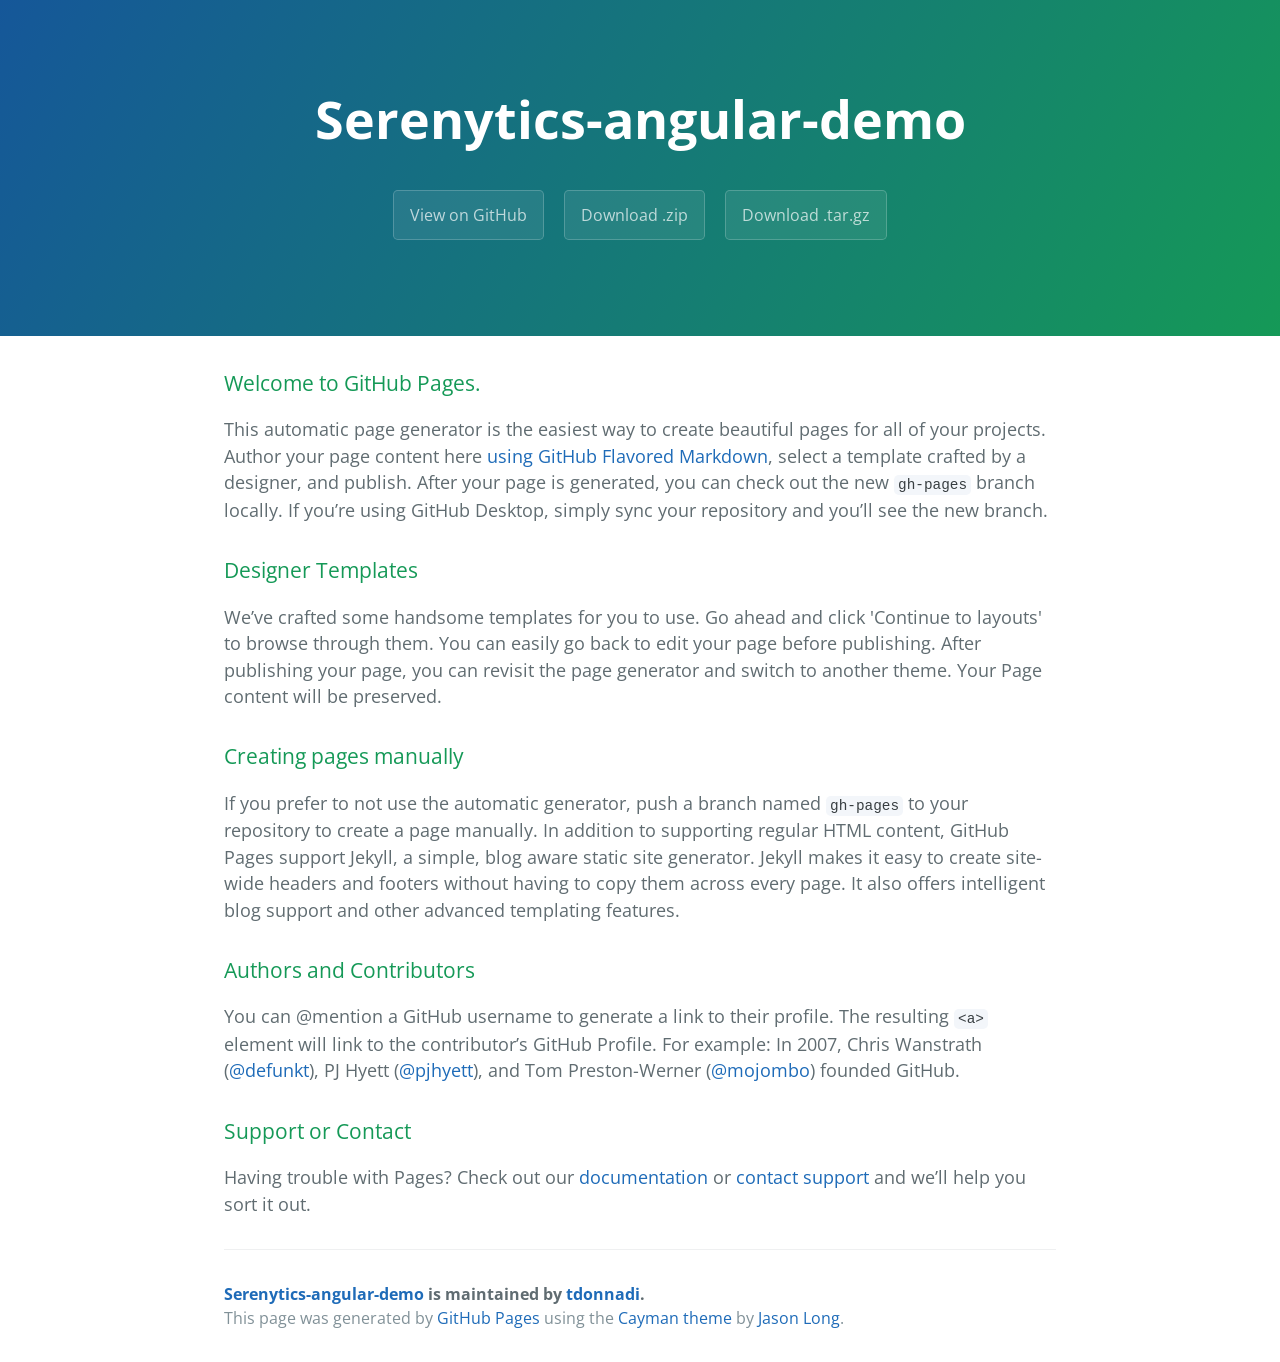
==== index.html @ 8ae06fdf "Create gh-pages branch via GitHub" ====
<!DOCTYPE html>
<html lang="en-us">
  <head>
    <meta charset="UTF-8">
    <title>Serenytics-angular-demo by tdonnadi</title>
    <meta name="viewport" content="width=device-width, initial-scale=1">
    <link rel="stylesheet" type="text/css" href="stylesheets/normalize.css" media="screen">
    <link href='https://fonts.googleapis.com/css?family=Open+Sans:400,700' rel='stylesheet' type='text/css'>
    <link rel="stylesheet" type="text/css" href="stylesheets/stylesheet.css" media="screen">
    <link rel="stylesheet" type="text/css" href="stylesheets/github-light.css" media="screen">
  </head>
  <body>
    <section class="page-header">
      <h1 class="project-name">Serenytics-angular-demo</h1>
      <h2 class="project-tagline"></h2>
      <a href="https://github.com/tdonnadi/Serenytics-Angular-demo" class="btn">View on GitHub</a>
      <a href="https://github.com/tdonnadi/Serenytics-Angular-demo/zipball/master" class="btn">Download .zip</a>
      <a href="https://github.com/tdonnadi/Serenytics-Angular-demo/tarball/master" class="btn">Download .tar.gz</a>
    </section>

    <section class="main-content">
      <h3>
<a id="welcome-to-github-pages" class="anchor" href="#welcome-to-github-pages" aria-hidden="true"><span aria-hidden="true" class="octicon octicon-link"></span></a>Welcome to GitHub Pages.</h3>

<p>This automatic page generator is the easiest way to create beautiful pages for all of your projects. Author your page content here <a href="https://guides.github.com/features/mastering-markdown/">using GitHub Flavored Markdown</a>, select a template crafted by a designer, and publish. After your page is generated, you can check out the new <code>gh-pages</code> branch locally. If you’re using GitHub Desktop, simply sync your repository and you’ll see the new branch.</p>

<h3>
<a id="designer-templates" class="anchor" href="#designer-templates" aria-hidden="true"><span aria-hidden="true" class="octicon octicon-link"></span></a>Designer Templates</h3>

<p>We’ve crafted some handsome templates for you to use. Go ahead and click 'Continue to layouts' to browse through them. You can easily go back to edit your page before publishing. After publishing your page, you can revisit the page generator and switch to another theme. Your Page content will be preserved.</p>

<h3>
<a id="creating-pages-manually" class="anchor" href="#creating-pages-manually" aria-hidden="true"><span aria-hidden="true" class="octicon octicon-link"></span></a>Creating pages manually</h3>

<p>If you prefer to not use the automatic generator, push a branch named <code>gh-pages</code> to your repository to create a page manually. In addition to supporting regular HTML content, GitHub Pages support Jekyll, a simple, blog aware static site generator. Jekyll makes it easy to create site-wide headers and footers without having to copy them across every page. It also offers intelligent blog support and other advanced templating features.</p>

<h3>
<a id="authors-and-contributors" class="anchor" href="#authors-and-contributors" aria-hidden="true"><span aria-hidden="true" class="octicon octicon-link"></span></a>Authors and Contributors</h3>

<p>You can @mention a GitHub username to generate a link to their profile. The resulting <code>&lt;a&gt;</code> element will link to the contributor’s GitHub Profile. For example: In 2007, Chris Wanstrath (<a href="https://github.com/defunkt" class="user-mention">@defunkt</a>), PJ Hyett (<a href="https://github.com/pjhyett" class="user-mention">@pjhyett</a>), and Tom Preston-Werner (<a href="https://github.com/mojombo" class="user-mention">@mojombo</a>) founded GitHub.</p>

<h3>
<a id="support-or-contact" class="anchor" href="#support-or-contact" aria-hidden="true"><span aria-hidden="true" class="octicon octicon-link"></span></a>Support or Contact</h3>

<p>Having trouble with Pages? Check out our <a href="https://help.github.com/pages">documentation</a> or <a href="https://github.com/contact">contact support</a> and we’ll help you sort it out.</p>

      <footer class="site-footer">
        <span class="site-footer-owner"><a href="https://github.com/tdonnadi/Serenytics-Angular-demo">Serenytics-angular-demo</a> is maintained by <a href="https://github.com/tdonnadi">tdonnadi</a>.</span>

        <span class="site-footer-credits">This page was generated by <a href="https://pages.github.com">GitHub Pages</a> using the <a href="https://github.com/jasonlong/cayman-theme">Cayman theme</a> by <a href="https://twitter.com/jasonlong">Jason Long</a>.</span>
      </footer>

    </section>

  
  </body>
</html>
---- stylesheets/stylesheet.css ----
* {
  box-sizing: border-box; }

body {
  padding: 0;
  margin: 0;
  font-family: "Open Sans", "Helvetica Neue", Helvetica, Arial, sans-serif;
  font-size: 16px;
  line-height: 1.5;
  color: #606c71; }

a {
  color: #1e6bb8;
  text-decoration: none; }
  a:hover {
    text-decoration: underline; }

.btn {
  display: inline-block;
  margin-bottom: 1rem;
  color: rgba(255, 255, 255, 0.7);
  background-color: rgba(255, 255, 255, 0.08);
  border-color: rgba(255, 255, 255, 0.2);
  border-style: solid;
  border-width: 1px;
  border-radius: 0.3rem;
  transition: color 0.2s, background-color 0.2s, border-color 0.2s; }
  .btn + .btn {
    margin-left: 1rem; }

.btn:hover {
  color: rgba(255, 255, 255, 0.8);
  text-decoration: none;
  background-color: rgba(255, 255, 255, 0.2);
  border-color: rgba(255, 255, 255, 0.3); }

@media screen and (min-width: 64em) {
  .btn {
    padding: 0.75rem 1rem; } }

@media screen and (min-width: 42em) and (max-width: 64em) {
  .btn {
    padding: 0.6rem 0.9rem;
    font-size: 0.9rem; } }

@media screen and (max-width: 42em) {
  .btn {
    display: block;
    width: 100%;
    padding: 0.75rem;
    font-size: 0.9rem; }
    .btn + .btn {
      margin-top: 1rem;
      margin-left: 0; } }

.page-header {
  color: #fff;
  text-align: center;
  background-color: #159957;
  background-image: linear-gradient(120deg, #155799, #159957); }

@media screen and (min-width: 64em) {
  .page-header {
    padding: 5rem 6rem; } }

@media screen and (min-width: 42em) and (max-width: 64em) {
  .page-header {
    padding: 3rem 4rem; } }

@media screen and (max-width: 42em) {
  .page-header {
    padding: 2rem 1rem; } }

.project-name {
  margin-top: 0;
  margin-bottom: 0.1rem; }

@media screen and (min-width: 64em) {
  .project-name {
    font-size: 3.25rem; } }

@media screen and (min-width: 42em) and (max-width: 64em) {
  .project-name {
    font-size: 2.25rem; } }

@media screen and (max-width: 42em) {
  .project-name {
    font-size: 1.75rem; } }

.project-tagline {
  margin-bottom: 2rem;
  font-weight: normal;
  opacity: 0.7; }

@media screen and (min-width: 64em) {
  .project-tagline {
    font-size: 1.25rem; } }

@media screen and (min-width: 42em) and (max-width: 64em) {
  .project-tagline {
    font-size: 1.15rem; } }

@media screen and (max-width: 42em) {
  .project-tagline {
    font-size: 1rem; } }

.main-content :first-child {
  margin-top: 0; }
.main-content img {
  max-width: 100%; }
.main-content h1, .main-content h2, .main-content h3, .main-content h4, .main-content h5, .main-content h6 {
  margin-top: 2rem;
  margin-bottom: 1rem;
  font-weight: normal;
  color: #159957; }
.main-content p {
  margin-bottom: 1em; }
.main-content code {
  padding: 2px 4px;
  font-family: Consolas, "Liberation Mono", Menlo, Courier, monospace;
  font-size: 0.9rem;
  color: #383e41;
  background-color: #f3f6fa;
  border-radius: 0.3rem; }
.main-content pre {
  padding: 0.8rem;
  margin-top: 0;
  margin-bottom: 1rem;
  font: 1rem Consolas, "Liberation Mono", Menlo, Courier, monospace;
  color: #567482;
  word-wrap: normal;
  background-color: #f3f6fa;
  border: solid 1px #dce6f0;
  border-radius: 0.3rem; }
  .main-content pre > code {
    padding: 0;
    margin: 0;
    font-size: 0.9rem;
    color: #567482;
    word-break: normal;
    white-space: pre;
    background: transparent;
    border: 0; }
.main-content .highlight {
  margin-bottom: 1rem; }
  .main-content .highlight pre {
    margin-bottom: 0;
    word-break: normal; }
.main-content .highlight pre, .main-content pre {
  padding: 0.8rem;
  overflow: auto;
  font-size: 0.9rem;
  line-height: 1.45;
  border-radius: 0.3rem; }
.main-content pre code, .main-content pre tt {
  display: inline;
  max-width: initial;
  padding: 0;
  margin: 0;
  overflow: initial;
  line-height: inherit;
  word-wrap: normal;
  background-color: transparent;
  border: 0; }
  .main-content pre code:before, .main-content pre code:after, .main-content pre tt:before, .main-content pre tt:after {
    content: normal; }
.main-content ul, .main-content ol {
  margin-top: 0; }
.main-content blockquote {
  padding: 0 1rem;
  margin-left: 0;
  color: #819198;
  border-left: 0.3rem solid #dce6f0; }
  .main-content blockquote > :first-child {
    margin-top: 0; }
  .main-content blockquote > :last-child {
    margin-bottom: 0; }
.main-content table {
  display: block;
  width: 100%;
  overflow: auto;
  word-break: normal;
  word-break: keep-all; }
  .main-content table th {
    font-weight: bold; }
  .main-content table th, .main-content table td {
    padding: 0.5rem 1rem;
    border: 1px solid #e9ebec; }
.main-content dl {
  padding: 0; }
  .main-content dl dt {
    padding: 0;
    margin-top: 1rem;
    font-size: 1rem;
    font-weight: bold; }
  .main-content dl dd {
    padding: 0;
    margin-bottom: 1rem; }
.main-content hr {
  height: 2px;
  padding: 0;
  margin: 1rem 0;
  background-color: #eff0f1;
  border: 0; }

@media screen and (min-width: 64em) {
  .main-content {
    max-width: 64rem;
    padding: 2rem 6rem;
    margin: 0 auto;
    font-size: 1.1rem; } }

@media screen and (min-width: 42em) and (max-width: 64em) {
  .main-content {
    padding: 2rem 4rem;
    font-size: 1.1rem; } }

@media screen and (max-width: 42em) {
  .main-content {
    padding: 2rem 1rem;
    font-size: 1rem; } }

.site-footer {
  padding-top: 2rem;
  margin-top: 2rem;
  border-top: solid 1px #eff0f1; }

.site-footer-owner {
  display: block;
  font-weight: bold; }

.site-footer-credits {
  color: #819198; }

@media screen and (min-width: 64em) {
  .site-footer {
    font-size: 1rem; } }

@media screen and (min-width: 42em) and (max-width: 64em) {
  .site-footer {
    font-size: 1rem; } }

@media screen and (max-width: 42em) {
  .site-footer {
    font-size: 0.9rem; } }
---- stylesheets/github-light.css ----
/*
The MIT License (MIT)

Copyright (c) 2016 GitHub, Inc.

Permission is hereby granted, free of charge, to any person obtaining a copy
of this software and associated documentation files (the "Software"), to deal
in the Software without restriction, including without limitation the rights
to use, copy, modify, merge, publish, distribute, sublicense, and/or sell
copies of the Software, and to permit persons to whom the Software is
furnished to do so, subject to the following conditions:

The above copyright notice and this permission notice shall be included in all
copies or substantial portions of the Software.

THE SOFTWARE IS PROVIDED "AS IS", WITHOUT WARRANTY OF ANY KIND, EXPRESS OR
IMPLIED, INCLUDING BUT NOT LIMITED TO THE WARRANTIES OF MERCHANTABILITY,
FITNESS FOR A PARTICULAR PURPOSE AND NONINFRINGEMENT. IN NO EVENT SHALL THE
AUTHORS OR COPYRIGHT HOLDERS BE LIABLE FOR ANY CLAIM, DAMAGES OR OTHER
LIABILITY, WHETHER IN AN ACTION OF CONTRACT, TORT OR OTHERWISE, ARISING FROM,
OUT OF OR IN CONNECTION WITH THE SOFTWARE OR THE USE OR OTHER DEALINGS IN THE
SOFTWARE.

*/

.pl-c /* comment */ {
  color: #969896;
}

.pl-c1 /* constant, variable.other.constant, support, meta.property-name, support.constant, support.variable, meta.module-reference, markup.raw, meta.diff.header */,
.pl-s .pl-v /* string variable */ {
  color: #0086b3;
}

.pl-e /* entity */,
.pl-en /* entity.name */ {
  color: #795da3;
}

.pl-smi /* variable.parameter.function, storage.modifier.package, storage.modifier.import, storage.type.java, variable.other */,
.pl-s .pl-s1 /* string source */ {
  color: #333;
}

.pl-ent /* entity.name.tag */ {
  color: #63a35c;
}

.pl-k /* keyword, storage, storage.type */ {
  color: #a71d5d;
}

.pl-s /* string */,
.pl-pds /* punctuation.definition.string, string.regexp.character-class */,
.pl-s .pl-pse .pl-s1 /* string punctuation.section.embedded source */,
.pl-sr /* string.regexp */,
.pl-sr .pl-cce /* string.regexp constant.character.escape */,
.pl-sr .pl-sre /* string.regexp source.ruby.embedded */,
.pl-sr .pl-sra /* string.regexp string.regexp.arbitrary-repitition */ {
  color: #183691;
}

.pl-v /* variable */ {
  color: #ed6a43;
}

.pl-id /* invalid.deprecated */ {
  color: #b52a1d;
}

.pl-ii /* invalid.illegal */ {
  color: #f8f8f8;
  background-color: #b52a1d;
}

.pl-sr .pl-cce /* string.regexp constant.character.escape */ {
  font-weight: bold;
  color: #63a35c;
}

.pl-ml /* markup.list */ {
  color: #693a17;
}

.pl-mh /* markup.heading */,
.pl-mh .pl-en /* markup.heading entity.name */,
.pl-ms /* meta.separator */ {
  font-weight: bold;
  color: #1d3e81;
}

.pl-mq /* markup.quote */ {
  color: #008080;
}

.pl-mi /* markup.italic */ {
  font-style: italic;
  color: #333;
}

.pl-mb /* markup.bold */ {
  font-weight: bold;
  color: #333;
}

.pl-md /* markup.deleted, meta.diff.header.from-file */ {
  color: #bd2c00;
  background-color: #ffecec;
}

.pl-mi1 /* markup.inserted, meta.diff.header.to-file */ {
  color: #55a532;
  background-color: #eaffea;
}

.pl-mdr /* meta.diff.range */ {
  font-weight: bold;
  color: #795da3;
}

.pl-mo /* meta.output */ {
  color: #1d3e81;
}
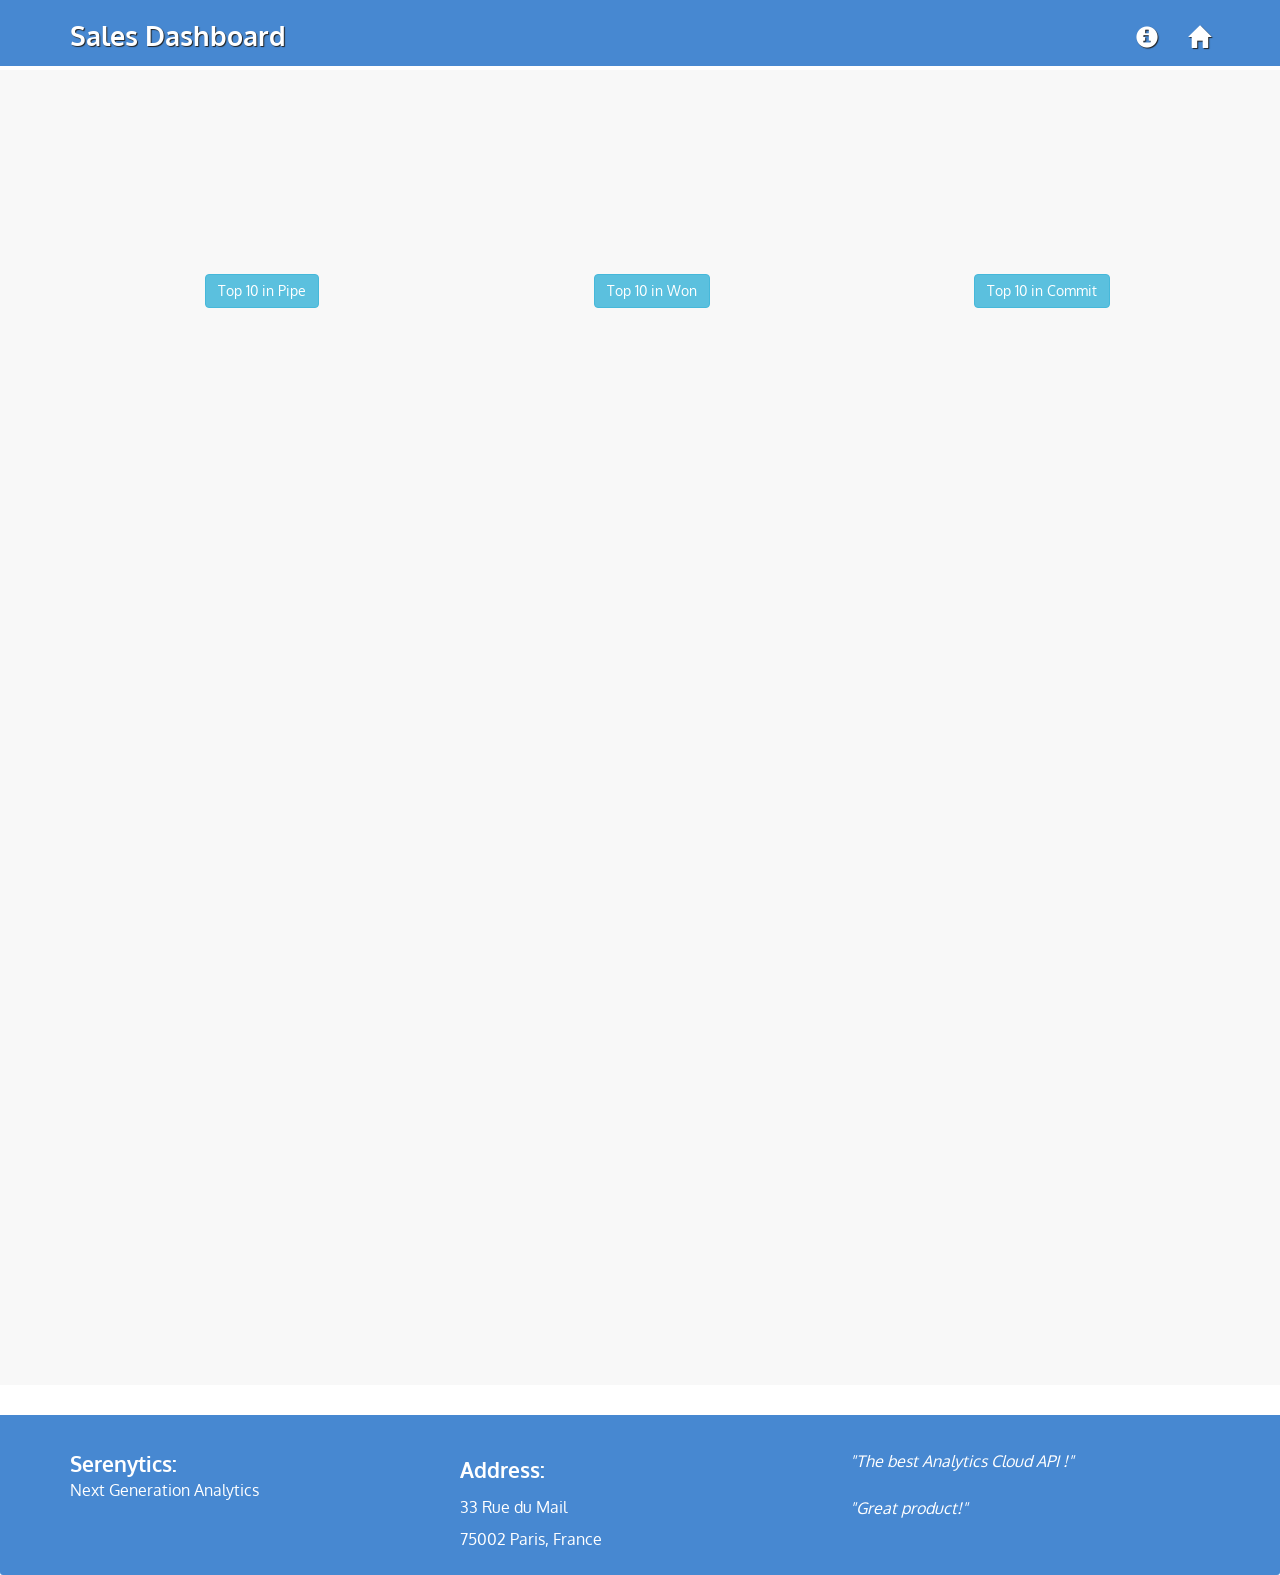
==== commit 6a6407e1: "first commit" ====
--- a/index.html
+++ b/index.html
@@ -1,57 +1,102 @@
-<!DOCTYPE html>
-<html lang="en-us">
-  <head>
-    <meta charset="UTF-8">
-    <title>Serenytics-angular-demo by tdonnadi</title>
+<!doctype html>
+<html lang="en"  ng-app="SerenyticsApp"> 
+  <head class="header">
+    <meta charset="utf-8">
+    <meta http-equiv="X-UA-Compatible" content="IE=edge">
     <meta name="viewport" content="width=device-width, initial-scale=1">
-    <link rel="stylesheet" type="text/css" href="stylesheets/normalize.css" media="screen">
-    <link href='https://fonts.googleapis.com/css?family=Open+Sans:400,700' rel='stylesheet' type='text/css'>
-    <link rel="stylesheet" type="text/css" href="stylesheets/stylesheet.css" media="screen">
-    <link rel="stylesheet" type="text/css" href="stylesheets/github-light.css" media="screen">
+    <title>My Company CRM Dashboard</title>
+
+    
+    <!-- Fichier suivant semble nécessaire a l'apparition des glyphicons -->
+    <link rel="stylesheet" href="bower_components/bootstrap/dist/css/bootstrap.css">
+    <link rel="stylesheet" href="css/bootstrap.min.css">
+    <link rel="stylesheet" href="css/styles.css">
+
+    <!-- fonts -->
+    <link href='https://fonts.googleapis.com/css?family=Oxygen:400,300,700' rel='stylesheet' type='text/css'>
+    <link href='https://fonts.googleapis.com/css?family=Lora' rel='stylesheet' type='text/css'>
+
+    <!-- scripts génériques nécessaires à Angular -->
+    <script src="bower_components/angular/angular.js"></script>
+    <script src="bower_components/angular-route/angular-route.js"></script>
+    
+    <!-- Debut des scripts specifiques -->
+    <script src="SerenyticsApp.js"></script>
+    <script src="SerenyticsApp.module.js"></script>
+    <script src="Myapp.config.js"></script>
   </head>
-  <body>
-    <section class="page-header">
-      <h1 class="project-name">Serenytics-angular-demo</h1>
-      <h2 class="project-tagline"></h2>
-      <a href="https://github.com/tdonnadi/Serenytics-Angular-demo" class="btn">View on GitHub</a>
-      <a href="https://github.com/tdonnadi/Serenytics-Angular-demo/zipball/master" class="btn">Download .zip</a>
-      <a href="https://github.com/tdonnadi/Serenytics-Angular-demo/tarball/master" class="btn">Download .tar.gz</a>
-    </section>
 
-    <section class="main-content">
-      <h3>
-<a id="welcome-to-github-pages" class="anchor" href="#welcome-to-github-pages" aria-hidden="true"><span aria-hidden="true" class="octicon octicon-link"></span></a>Welcome to GitHub Pages.</h3>
+  <body ng-app="SerenyticsApp">
+ <header>
+    <!-- start nav bar -->
+    <nav id="header-nav" class="navbar navbar-default navbar-fixed-top">
+      <div class="container">
+        <div class="navbar-header">
+          <a href="index.html" class="pull-left visible-md visible-lg">
+          </a>
 
-<p>This automatic page generator is the easiest way to create beautiful pages for all of your projects. Author your page content here <a href="https://guides.github.com/features/mastering-markdown/">using GitHub Flavored Markdown</a>, select a template crafted by a designer, and publish. After your page is generated, you can check out the new <code>gh-pages</code> branch locally. If you’re using GitHub Desktop, simply sync your repository and you’ll see the new branch.</p>
+          <div class="navbar-brand">
+            <a href="index.html"><h1>Sales Dashboard</h1></a>
+          </div>
 
-<h3>
-<a id="designer-templates" class="anchor" href="#designer-templates" aria-hidden="true"><span aria-hidden="true" class="octicon octicon-link"></span></a>Designer Templates</h3>
+        <!-- start collapse navbar-collapse  --> 
+      <!--   <div id="collapsable-nav" class="collapse navbar-collapse"> -->
+        <button id="navbarToggle" type="button" class="navbar-toggle collapsed" data-toggle="collapse" data-target="#collapsable-nav" aria-expanded="false">
+            <span class="sr-only">Toggle navigation</span>
+            <span class="icon-bar"></span>
+            <span class="icon-bar"></span>
+            <span class="icon-bar"></span>
+          </button>
+         <!--  </div> -->
+        </div> <!-- end navbar header  --> 
+        
+        <div id="collapsable-nav" class="collapse navbar-collapse">
+           <ul id="nav-list" class="nav navbar-nav navbar-right">
+            <li>
+              <a href="http://www.serenytics.com" target="_blank">
+                <span class="glyphicon  glyphicon-info-sign"></span> </a>
+            </li>
+            <li>
+              <a href="#!/"> 
+                <span class="glyphicon glyphicon-home"></span> </a>
+            </li>
+          </ul><!-- #nav-list -->
+        </div><!-- .collapse .navbar-collapse -->
+      </div><!-- .container -->
+    </nav><!-- #header-nav -->
+  </header>
 
-<p>We’ve crafted some handsome templates for you to use. Go ahead and click 'Continue to layouts' to browse through them. You can easily go back to edit your page before publishing. After publishing your page, you can revisit the page generator and switch to another theme. Your Page content will be preserved.</p>
+<!-- Debut de la partie Angular visualisable -->
+<div class="content">
+    <div ng-view></div>
+ </div>
+<!-- Fin de la partie Angular visualisable -->
 
-<h3>
-<a id="creating-pages-manually" class="anchor" href="#creating-pages-manually" aria-hidden="true"><span aria-hidden="true" class="octicon octicon-link"></span></a>Creating pages manually</h3>
+<!-- Footer description -->
+  <footer class="panel-footer">
+    <div class="container">
+      <div id="footer-row" class="row">
+        <section id="Serenytics" class="col-sm-4">
+          <span>Serenytics:</span><br>
+          Next Generation Analytics
+          <hr class="visible-xs">
+        </section>
+        <section id="address" class="col-sm-4">
+          <span>Address:</span><br>
+          33 Rue du Mail <br>
+          75002 Paris, France
+          <hr class="visible-xs">
+        </section>
+        <section id="testimonials" class="col-sm-4">
+          <p>"The best Analytics Cloud API !"</p>
+          <p>"Great product!"</p>
+        </section>
+      </div>
+  </footer>
 
-<p>If you prefer to not use the automatic generator, push a branch named <code>gh-pages</code> to your repository to create a page manually. In addition to supporting regular HTML content, GitHub Pages support Jekyll, a simple, blog aware static site generator. Jekyll makes it easy to create site-wide headers and footers without having to copy them across every page. It also offers intelligent blog support and other advanced templating features.</p>
-
-<h3>
-<a id="authors-and-contributors" class="anchor" href="#authors-and-contributors" aria-hidden="true"><span aria-hidden="true" class="octicon octicon-link"></span></a>Authors and Contributors</h3>
-
-<p>You can @mention a GitHub username to generate a link to their profile. The resulting <code>&lt;a&gt;</code> element will link to the contributor’s GitHub Profile. For example: In 2007, Chris Wanstrath (<a href="https://github.com/defunkt" class="user-mention">@defunkt</a>), PJ Hyett (<a href="https://github.com/pjhyett" class="user-mention">@pjhyett</a>), and Tom Preston-Werner (<a href="https://github.com/mojombo" class="user-mention">@mojombo</a>) founded GitHub.</p>
-
-<h3>
-<a id="support-or-contact" class="anchor" href="#support-or-contact" aria-hidden="true"><span aria-hidden="true" class="octicon octicon-link"></span></a>Support or Contact</h3>
-
-<p>Having trouble with Pages? Check out our <a href="https://help.github.com/pages">documentation</a> or <a href="https://github.com/contact">contact support</a> and we’ll help you sort it out.</p>
-
-      <footer class="site-footer">
-        <span class="site-footer-owner"><a href="https://github.com/tdonnadi/Serenytics-Angular-demo">Serenytics-angular-demo</a> is maintained by <a href="https://github.com/tdonnadi">tdonnadi</a>.</span>
-
-        <span class="site-footer-credits">This page was generated by <a href="https://pages.github.com">GitHub Pages</a> using the <a href="https://github.com/jasonlong/cayman-theme">Cayman theme</a> by <a href="https://twitter.com/jasonlong">Jason Long</a>.</span>
-      </footer>
-
-    </section>
-
-  
-  </body>
-</html>
+  <!-- jQuery (Bootstrap JS plugins depend on it) -->
+  <script src="js/jquery-2.1.4.min.js"></script>
+  <script src="js/bootstrap.min.js"></script>
+  <script src="js/ajax-utils.js"></script>
+</body>
+</html>
--- a/css/styles.css
+++ b/css/styles.css
@@ -0,0 +1,244 @@
+body {
+  padding-top: 70px;
+  font-size: 16px;
+  color: #fff;
+  background-color: white;
+  font-family: 'Oxygen', sans-serif;
+}
+
+/** HEADER **/
+#header-nav {
+ background-color: #4788d1;
+/* height: 80px; necessaire avec le navbar-fixed-top pour que le scrolling marche */
+ border: 0;
+}
+.jumbotron{
+  background-color: #f8f8f8;
+}
+.navbar-brand {
+  padding-top: 25px;
+}
+.navbar-brand h1 { /* Company name */
+  color: white;
+  font-size: 1.5em;
+  font-weight: bold;
+  text-shadow: 1px 1px 1px #222;
+  margin-top: 0;
+  margin-bottom: 0;
+  line-height: .75;
+}
+.navbar-brand a:hover, .navbar-brand a:focus {
+  text-decoration: none;
+}
+
+.glyphicon {
+  color:white;
+  text-shadow: 1px 1px 1px #222;
+}
+
+#nav-list {
+  margin-top: 10px;
+}
+#nav-list a {
+  color: #951C49; 
+  text-align: center;
+}
+#nav-list a:hover {
+  background: #E7E7E7;
+}
+#nav-list a span {
+  font-size: 1.4em;
+}
+
+/*header button appearance when in small device*/
+.navbar-header button.navbar-toggle, .navbar-header .icon-bar {
+  border: 1px solid white;
+}
+.navbar-header button.navbar-toggle {
+  clear: both;
+  margin-top: -30px;
+}
+/* END HEADER */
+
+/* FOOTER */
+.panel-footer {
+  margin-top: 30px;
+  padding-top: 35px;
+  background-color: #4788d1;
+  border-top: 0;
+}
+.panel-footer div.row {
+  margin-bottom: 10px;  
+}
+
+#address {
+  line-height: 2;
+}
+
+#Serenytics > span, #address > span {
+  font-size: 1.3em;
+  font-weight: bold;  
+}
+#address p {
+  color: #557c3e;
+  font-size: .8em;
+  line-height: 1.8;
+}
+#testimonials {
+  font-style: italic;
+}
+#testimonials p:nth-child(2) {
+  margin-top: 25px;
+}
+/* END FOOTER */
+
+
+
+/* HOME PAGE */
+.container .jumbotron {
+  box-shadow: 0 0 50px #3F0C1F;
+  border: 2px solid #3F0C1F;
+}
+
+/* END HOME PAGE */
+
+
+/********** Large devices only **********/
+@media (min-width: 1200px) {
+  .container .jumbotron {
+    height: 675px;
+  }
+  .btn-info{
+    margin-left: 24px;
+  }
+}
+
+/********** Medium devices only **********/
+@media (min-width: 992px) and (max-width: 1199px) {
+  /* Header 
+ 
+  /* End Header */
+
+  /* Home Page */
+  .container .jumbotron {
+    height: 558px;
+  }
+  .col-md-4 { /*TDO*/
+    margin-bottom: 15px;
+    padding-top: 0px;
+  }
+  
+   .btn-info{
+    margin-left: 24px;
+  }
+  /* End Home Page */
+}
+
+/********** Small devices only **********/
+@media (min-width: 768px) and (max-width: 991px) {
+  /* Home Page */
+  .container .jumbotron {
+    height: 432px;
+  }
+  .col-md-4 { /*TDO*/
+    margin-bottom: 15px;
+    padding-top: 0px;
+  }
+  /* End Home Page */
+}
+
+/********** Extra small devices only **********/
+@media (max-width: 767px) {
+  /* Header */
+  .navbar-brand {
+    padding-top: 10px;
+    height: 80px;
+  }
+  .navbar-brand h1 { /*  name */
+    padding-top: 10px;
+    font-size: 5vw; /* 1vw = 1% of viewport width */
+  }
+  .navbar-brand p { /*  */
+    font-size: .6em;
+    margin-top: 12px;
+  }
+  .navbar-brand p img { /* Not useful for the moment */
+    height: 20px;
+  }
+  .col-md-4 { /*TDO*/
+    margin-bottom: 15px;
+    padding-top: 0px;
+  }
+
+  #collapsable-nav a { /* Collapsed nav menu text */
+    font-size: 1.2em;
+  }
+  #collapsable-nav a span { /* Collapsed nav menu glyph */
+    font-size: 1em;
+    margin-right: 5px;
+  }
+
+  /* End Header */
+
+  /* Footer */
+  .panel-footer section {
+    margin-bottom: 30px;
+    text-align: center;
+  }
+  .panel-footer section:nth-child(3) {
+    margin-bottom: 0; /* margin already exists on the whole row */
+  }
+  .panel-footer section hr {
+    width: 50%;
+  }
+  /* End Footer */
+
+  /* Home Page */
+  .container .jumbotron {
+    margin-top: 30px;
+    padding: 0;
+  }
+  /*#menu-tile, #specials-tile {
+    width: 360px;
+    margin: 0 auto 15px;
+  }
+
+  .menu-item-photo {
+    margin-right: auto;
+  }
+  .menu-item-tile .menu-item-price {
+    text-align: center;
+  }
+  .menu-item-description {
+    text-align: center;;
+  }*/
+}
+
+
+/********** Super extra small devices Only :-) (e.g., iPhone 4) **********/
+@media (max-width: 479px) {
+  /* Header */
+  .navbar-brand h1 { /* Restaurant name */
+    padding-top: 5px;
+    font-size: 6vw;
+  }
+  /* End Header */
+  
+  /* Home page */
+  #menu-tile, #specials-tile {
+    width: 280px;
+    margin: 0 auto 15px;
+  }
+
+  .col-xxs-12 {
+    position: relative;
+    min-height: 1px;
+    padding-right: 15px;
+    padding-left: 15px;
+    float: left;
+    width: 100%;
+  }
+}
+
+
+
